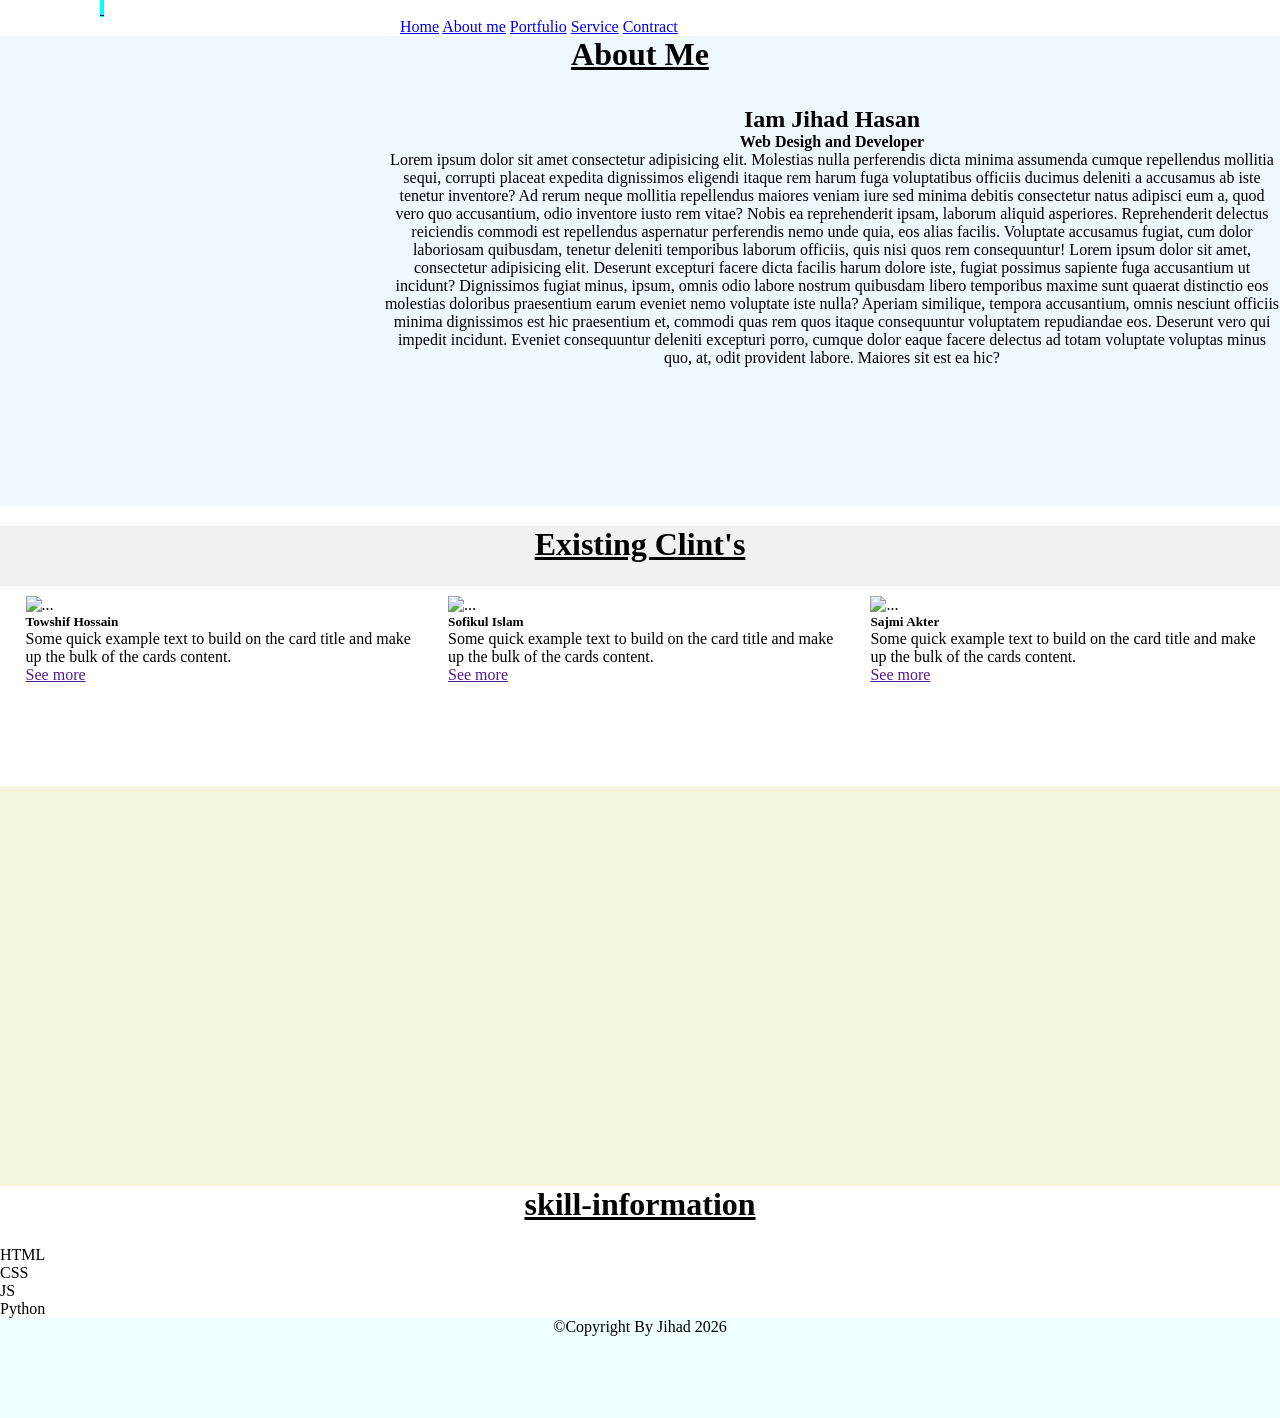
==== index.html @ eef6faf4 "Add files via upload" ====
<!DOCTYPE html>
<html lang="en">

<head>
  <meta charset="UTF-8">
  <meta name="viewport" content="width=device-width, initial-scale=1.0">
  <title>Document</title>
  <link rel="stylesheet" href="bootstrap-5.3.8-dist/bootstrap-5.3.8-dist/css/bootstrap.min.css">
  <script src="bootstrap-5.3.8-dist/bootstrap-5.3.8-dist/js/bootstrap.bundle.js"></script>
  <link rel="stylesheet" href="style.css">
  <link rel="stylesheet" href="https://cdnjs.cloudflare.com/ajax/libs/font-awesome/7.3.0/css/all.min.css"
    integrity="sha512-ApSLB1Pd3/bZN8fWB/RG9YhN/7bd9Hkf3AGaE2mPfebjrxagjuBtx2GcgdqIlJkUzwylBo61r9Xa9NmgBI0swA=="
    crossorigin="anonymous" referrerpolicy="no-referrer" />
  <link rel="stylesheet" href="style.css">
</head>

<body>
  <!-- nav bar  -->
  <div class="nav-barr">
    <!-- logo  -->
    <div class="nav-lrft">

    </div>

    <!-- nav name  -->

    <div class="nav-right">
      <nav class="navbar navbar-expand-lg bg-body-tertiary">
        <div class="container-fluid">
          <a class="navbar-brand" href="#">
            <img src="img/jihad-fisabilillah-logo-design-template-260nw-1535903780-removebg-preview.png" height="50px"
              alt="">
          </a>
          <button class="navbar-toggler" type="button" data-bs-toggle="collapse" data-bs-target="#navbarNavAltMarkup"
            aria-controls="navbarNavAltMarkup" aria-expanded="false" aria-label="Toggle navigation">
            <span class="navbar-toggler-icon"></span>
          </button>
          <div class="collapse navbar-collapse" id="navbarNavAltMarkup">
            <div class="navbar-nav">
              <a class="nav-link" href="Home.html">Home</a>
              <a class="nav-link active"  href="About.html">About me</a>
              <a class="nav-link" href="portfulio.html">Portfulio</a>
              <a class="nav-link" href="service.html">Service</a>
              <a class="nav-link" href="contract.html">Contract</a>
            </div>
          </div>
        </div>
      </nav>
    </div>

    </nav>
  </div>
  </div>

  <!-- about me  -->


  <div class="about-me-3">
    <h1><u>About Me</u></h1>
  </div>

  <div class="about">
    <div class="about-blunk"></div>
    <div class="about-me">
      <h2>Iam Jihad Hasan</h2>
      <h4>Web Desigh and Developer</h4>
      <p>Lorem ipsum dolor sit amet consectetur adipisicing elit. Molestias nulla perferendis dicta minima assumenda
        cumque repellendus mollitia sequi, corrupti placeat expedita dignissimos eligendi itaque rem harum fuga
        voluptatibus officiis ducimus deleniti a accusamus ab iste tenetur inventore? Ad rerum neque mollitia
        repellendus maiores veniam iure sed minima debitis consectetur natus adipisci eum a, quod vero quo accusantium,
        odio inventore iusto rem vitae? Nobis ea reprehenderit ipsam, laborum aliquid asperiores. Reprehenderit delectus
        reiciendis commodi est repellendus aspernatur perferendis nemo unde quia, eos alias facilis. Voluptate accusamus
        fugiat, cum dolor laboriosam quibusdam, tenetur deleniti temporibus laborum officiis, quis nisi quos rem
        consequuntur!
        Lorem ipsum dolor sit amet, consectetur adipisicing elit. Deserunt excepturi facere dicta facilis harum dolore
        iste, fugiat possimus sapiente fuga accusantium ut incidunt? Dignissimos fugiat minus, ipsum, omnis odio labore
        nostrum quibusdam libero temporibus maxime sunt quaerat distinctio eos molestias doloribus praesentium earum
        eveniet nemo voluptate iste nulla? Aperiam similique, tempora accusantium, omnis nesciunt officiis minima
        dignissimos est hic praesentium et, commodi quas rem quos itaque consequuntur voluptatem repudiandae eos.
        Deserunt vero qui impedit incidunt. Eveniet consequuntur deleniti excepturi porro, cumque dolor eaque facere
        delectus ad totam voluptate voluptas minus quo, at, odit provident labore. Maiores sit est ea hic?
      </p>
    </div>
  </div>

  <!-- existing clint's  -->

  <div class="existin clints">
    <h1><u>Existing Clint's</u></h1>
  </div>

  <!-- clints  -->

  <div class="card-work">
    <div class="card-son1">
      <div class="card1" style="width: 25rem;">
        <img src="img/jihad=towshif img.jpeg" class="card-img-top" height="400px" width="700px" alt="...">
        <div class="card-body">
          <h5 class="card-title">Towshif Hossain</h5>
          <p class="card-text">Some quick example text to build on the card title and make up the bulk of the
            cards
            content.</p>
          <a href="" class="btn btn-primary">See more</a>
        </div>
      </div>
    </div>




    <div class="card-son2">
      <div class="card2" style="width: 25rem;">
        <img src="img/sofikul=jihad.jpeg" class="card-img-top" height="400px" width="700px" alt="...">
        <div class="card-body">
          <h5 class="card-title">Sofikul Islam</h5>
          <p class="card-text">Some quick example text to build on the card title and make up the bulk of the
            cards
            content.</p>
          <a href="" class="btn btn-primary">See more</a>
        </div>
      </div>
    </div>




    <div class="card-son3">
      <div class="card3" style="width: 25rem;">
        <img src="img/sajmi apu.jpeg " class="card-img-top" height="400px" width="700px" alt="...">
        <div class="card-body">
          <h5 class="card-title">Sajmi Akter</h5>
          <p class="card-text">Some quick example text to build on the card title and make up the bulk of the
            cards
            content.</p>
          <a href="" class="btn btn-primary">See more</a>
        </div>
      </div>
    </div>
  </div>
  <!-- gap page  -->

  <div class="skill-one" ></div>


<!-- last stage  -->

<div class="skill-information"><h1><u>skill-information</u></h1></div>
<!-- skill name  -->
<div class="jihad"><div class="progress" role="progressbar" aria-label="Success example" aria-valuenow="25" aria-valuemin="0"
      aria-valuemax="100">
      <div class="progress-bar bg-success" style="width: 90%">HTML</div>
    </div>
    <div class="progress" role="progressbar" aria-label="Info example" aria-valuenow="50" aria-valuemin="0"
      aria-valuemax="100">
      <div class="progress-bar bg-info" style="width: 70%">CSS</div>
    </div>
    <div class="progress" role="progressbar" aria-label="Warning example" aria-valuenow="75" aria-valuemin="0"
      aria-valuemax="100">
      <div class="progress-bar bg-warning" style="width: 50%">JS</div>
    </div>
    <div class="progress" role="progressbar" aria-label="Danger example" aria-valuenow="100" aria-valuemin="0"
      aria-valuemax="100">
      <div class="progress-bar bg-danger" style="width: 25%">Python</div>
    </div></div>



<!-- copy page  -->

<div class="copy">&copy;Copyright By Jihad 2026</div>



</body>

</html>
---- style.css ----
* {
    margin: 0px;
    padding: 0px;
    border: 0px;
}
/* Home Page Css  */
.navbar-nav {
    margin-left: 400px;
}
.navbar-brand{
    margin-left: 100px;
    background-color: aqua;
}
.container {
    height: 100%;
    width: 10%;
    background-color: rgb(13, 90, 158);
}



.blounk {
    height: 50px;
    width: 100%;
    background-color: antiquewhite;
    position: relative;
}

.left-2 {
    height: 100%;
    width: 10%;
    background-image: url(img/download.png);
    position: absolute;
}

.about-me-3 {
    height: 70px;
    width: 100%;
    background-color: aliceblue;
    text-align: center;

}

.about {
    height: 400px;
    width: 100%;
    /* background-color: aquamarine; */
     background-color: aliceblue;
    justify-content: center;
    display: flex;
    flex-direction: row;
    /* position: relative; */
}

.about-blunk {
    height: 100%;
    width: 30%;
    background-color: aliceblue;
    background-image: url(img/jihad\ img\ 4.0.jpeg);
}

.about-me {
    height: 100%;
    width: 70%;
    background-color: aliceblue;
    justify-content: center;
    text-align: center;
    /* position: absolute; */
}

.mission {
    height: 300px;
    width: 100%;
    display: flex;
    flex-direction: row;
}

.mission-one {
    height: 100%;
    width: 50%;
    text-align: center;

}

.mission-two {
    height: 100%;
    width: 50%;
    text-align: center;

}

.service-one {
    height: 50px;
    width: 100%;
    /* background-color: blanchedalmond; */
}

.service-list{
    height: 70px;
    width: 200px;
  ;
}

.table-one {
    height: 500px;
    width: 100%;
    /* background-color: cornsilk; */
    display: flex;
    flex-direction: row;
    margin-left: 20%;

}
.table-word{
    height: 100%;
    width: 60%;
    /* background-color: aqua; */
    display: flex;
    flex-direction: column;
    justify-content: center;
    align-items:center;

}

.table-w {
    border: 1px solid;
    height: 60px;
    text-align: center;
    font-size: x-large;
    width: 60%;
    color: rgb(5, 12, 17);
    text-decoration: none;
}

.feedback {
    height: 60px;
    width: 100%;
    background-color: aliceblue;
    text-align: center;
}

.reting {
    height: 200px;
    width: 100%;
    display: flex;
    flex-direction: row;
    justify-content: center;
    align-items: center;
}

.rating-one {
    height: 100%;
    width: 50%;
    /* background-color: aqua; */
    display: flex;
    flex-direction:row;
}

.rating-left {
    height: 100%;
    width: 40%;
    font-size: xx-large;
    text-align: center;
    gap: 10%;
}
.rating-right{
    height: 100%;
    width: 50%;
}

.rating-two-left {
    height: 100%;
    width: 40%;
    font-size: xx-large;
    text-align: center;
}

.rating-two {
    height: 100%;
    width: 50%;
    /* background-color: rgb(122, 196, 196); */
    display: flex;
    flex-direction:row;
    gap: 10%;
}
.rating-two-right{
    height: 100%;
    width: 50%;

}

.copy {
    height: 100px;
    width: 100%;
    background-color: azure;
    text-align: center;
}


.existin{
    height: 60px;
width: 100%;
background-color: rgb(239, 241, 243);
justify-content: center;
text-align: center;
margin-top: 20px;
}

.card-work{
    height: 200px;
    width: 100%;
    /* background-color: antiquewhite; */
    display: flex;
    flex-direction:row;
    justify-content: center;
    gap: 3%;
    align-items: center;
}
.card-son1{
    height: 90%;
    width: 30%;
    /* background-color: aqua; */

}
.card-son2{
    height: 90%;
    width: 30%;
    /* background-color: aqua; */
}
.card-son3{
    height: 90%;
    width: 30%;
    /* background-color: aqua; */
}
.skill-one{
    height: 400px;
    width: 100%;
    background-color: beige;
}



.skill-information{
    height: 60px;
    width: 100%;
    /* background-color: aqua; */
    text-align: center;
}



.blankline{
    height: 50px;
    width: 100%;
}

.information{
    height: 60px;
    width: 100%;
    justify-content:center;
    display: flex;
    flex-direction: row;
}

.information-left{
    height: 100%;
    width: 50%;
    text-align: center;
}
.information-right{
    height: 100%;
    width: 50%;
    text-align: center;
}

.information-data{
    height: 200px;
    width: 100%;
    display: flex;
    flex-direction: row;
    /* background-color: aqua; */
}

.information-leftone{
    height: 100%;
    width: 50%;
    /* background-color: black; */
}
.information-rightone{
    height: 100%;
    /* width: 50%;
    background-color: rgb(131, 62, 62); */
}

.blank-two{
    height: 40px;
    width: 100%;
}

.skill-data{
    height: 60px;
    width: 100%;
    text-align: center;
}
.skill-workone{
    height: 60px;
    width: 60%;
    background-color: cadetblue;
    margin-left: 20%;
}
.certificate-one{
    height: 60px;
    width: 100%;
    text-align: center;
}
.certificate-two{
    height: 100px;
    width: 80%;
    display: flex;
    flex-direction:row;
    margin-left: 10%;
    gap: 2%;
    justify-content: center;
    align-items: center;
}
.child-0ne{
    height: 100%;
    width: 22%;
    /* background-color: blue; */
}
.child-two{
    height: 100%;
    width: 22%;
    /* background-color: blue; */
}
.child-three{
    height: 100%;
    width: 22%;
    /* background-color: blue; */
}
.child-four{
    height: 100%;
    width: 22%;
    /* background-color: blue; */
}

.faqsection{
    height: 500px;
    width: 500px;
    /* background-color: aqua; */
    margin-left: 400px;
    display: flex;
    flex-direction: column;
}

.faqsection-up{
    height: 10%;
    width: 100%;
}
.faqsection-down{
    height: 90%;
    width: 100%;
    /* background-color: rgb(49, 17, 163); */
}


.table-style {
    border-color: black;
    border: 2;
    font-size: x-large;
}


/* service page  */


.work-jihad{
    height: 350px;
    width: 80%;
   position: relative;
   gap: 2.5%;
   justify-content: center;
   margin-left: 10%;
   margin-top: 100px;
   /* background-color: blueviolet; */
}
.work-one-child{
    height: 45%;
    width: 45%;
     background-color: rgb(194, 201, 201);
    position: absolute;
    margin-left: 2.5%;
    margin-top: 2.5%;
    text-align: center;

}
.work-two-child{
    height: 45%;
    width: 45%;
    background-color: rgb(194, 201, 201);
    position: absolute;
    margin-top: 2.5%;
    margin-left: 50%;
    text-align: center;
}
.work-three-child{
    height: 45%;
    width: 45%;
    background-color: rgb(194, 201, 201);
    position: absolute;
    margin-top: 190px;
    margin-left: 2.5%;
    text-align: center;
}
.work-four-child{
     height: 45%;
    width: 45%;
    background-color: rgb(194, 201, 201);
    position: absolute;
    margin-top: 190px;
    margin-left: 50%;
    text-align: center;
}

.FAQ-name{
    height: 60px;
    width: 100%;
    background-color: aliceblue;
    justify-content: center;
    text-align: center;
    margin-top: 350px;
}
.FAQ-question{
    height: 400px;
    width: 60%;
    margin-left: 20%;
    margin-top: 20px;
    /* background-color: rgb(180, 178, 174); */
}




/* contract  */




.name-address{
    height: 60px;
    width: 100%;
    justify-content: center;
    display: flex;
    flex-direction:row;
    margin-top: 60px;
}
.name-chile-one{
    height: 100%;
    width: 40%;
    /* background-color: aqua; */
    text-align: center;
}
.name-chile-two{
    height: 100%;
    width: 60%;
    /* background-color: rgb(171, 184, 184); */
    text-align: center;
}





.name-addressbar{
    height: 500px;
    width: 100%;
    justify-content: center;
    display: flex;
    flex-direction:row;
    margin-top:10px;
     margin-left: 100px;
     gap: 20px;
     justify-content: center;
}
.name-son-one{
    height: 100%;
    width: 40%;
    background-color: rgb(216, 223, 223);
    text-align:left;
    display: flex;
    flex-direction: column;
   
}
.name-son-two{
    height: 100%;
    width: 60%;
 /* background-color: rgb(171, 184, 184); */
    text-align:left;
    font-size: x-large;
}
.location{
    height: 30%;
    width: 100%;
}
.location0ne{
    height: 70%;
    width: 100%;
    background-color: black;
}
.fa-solid {
    margin-left: 10px;
}
.fa-solid a {
    text-decoration: none;
}
---- style.css ----
* {
    margin: 0px;
    padding: 0px;
    border: 0px;
}
/* Home Page Css  */
.navbar-nav {
    margin-left: 400px;
}
.navbar-brand{
    margin-left: 100px;
    background-color: aqua;
}
.container {
    height: 100%;
    width: 10%;
    background-color: rgb(13, 90, 158);
}



.blounk {
    height: 50px;
    width: 100%;
    background-color: antiquewhite;
    position: relative;
}

.left-2 {
    height: 100%;
    width: 10%;
    background-image: url(img/download.png);
    position: absolute;
}

.about-me-3 {
    height: 70px;
    width: 100%;
    background-color: aliceblue;
    text-align: center;

}

.about {
    height: 400px;
    width: 100%;
    /* background-color: aquamarine; */
     background-color: aliceblue;
    justify-content: center;
    display: flex;
    flex-direction: row;
    /* position: relative; */
}

.about-blunk {
    height: 100%;
    width: 30%;
    background-color: aliceblue;
    background-image: url(img/jihad\ img\ 4.0.jpeg);
}

.about-me {
    height: 100%;
    width: 70%;
    background-color: aliceblue;
    justify-content: center;
    text-align: center;
    /* position: absolute; */
}

.mission {
    height: 300px;
    width: 100%;
    display: flex;
    flex-direction: row;
}

.mission-one {
    height: 100%;
    width: 50%;
    text-align: center;

}

.mission-two {
    height: 100%;
    width: 50%;
    text-align: center;

}

.service-one {
    height: 50px;
    width: 100%;
    /* background-color: blanchedalmond; */
}

.service-list{
    height: 70px;
    width: 200px;
  ;
}

.table-one {
    height: 500px;
    width: 100%;
    /* background-color: cornsilk; */
    display: flex;
    flex-direction: row;
    margin-left: 20%;

}
.table-word{
    height: 100%;
    width: 60%;
    /* background-color: aqua; */
    display: flex;
    flex-direction: column;
    justify-content: center;
    align-items:center;

}

.table-w {
    border: 1px solid;
    height: 60px;
    text-align: center;
    font-size: x-large;
    width: 60%;
    color: rgb(5, 12, 17);
    text-decoration: none;
}

.feedback {
    height: 60px;
    width: 100%;
    background-color: aliceblue;
    text-align: center;
}

.reting {
    height: 200px;
    width: 100%;
    display: flex;
    flex-direction: row;
    justify-content: center;
    align-items: center;
}

.rating-one {
    height: 100%;
    width: 50%;
    /* background-color: aqua; */
    display: flex;
    flex-direction:row;
}

.rating-left {
    height: 100%;
    width: 40%;
    font-size: xx-large;
    text-align: center;
    gap: 10%;
}
.rating-right{
    height: 100%;
    width: 50%;
}

.rating-two-left {
    height: 100%;
    width: 40%;
    font-size: xx-large;
    text-align: center;
}

.rating-two {
    height: 100%;
    width: 50%;
    /* background-color: rgb(122, 196, 196); */
    display: flex;
    flex-direction:row;
    gap: 10%;
}
.rating-two-right{
    height: 100%;
    width: 50%;

}

.copy {
    height: 100px;
    width: 100%;
    background-color: azure;
    text-align: center;
}


.existin{
    height: 60px;
width: 100%;
background-color: rgb(239, 241, 243);
justify-content: center;
text-align: center;
margin-top: 20px;
}

.card-work{
    height: 200px;
    width: 100%;
    /* background-color: antiquewhite; */
    display: flex;
    flex-direction:row;
    justify-content: center;
    gap: 3%;
    align-items: center;
}
.card-son1{
    height: 90%;
    width: 30%;
    /* background-color: aqua; */

}
.card-son2{
    height: 90%;
    width: 30%;
    /* background-color: aqua; */
}
.card-son3{
    height: 90%;
    width: 30%;
    /* background-color: aqua; */
}
.skill-one{
    height: 400px;
    width: 100%;
    background-color: beige;
}



.skill-information{
    height: 60px;
    width: 100%;
    /* background-color: aqua; */
    text-align: center;
}



.blankline{
    height: 50px;
    width: 100%;
}

.information{
    height: 60px;
    width: 100%;
    justify-content:center;
    display: flex;
    flex-direction: row;
}

.information-left{
    height: 100%;
    width: 50%;
    text-align: center;
}
.information-right{
    height: 100%;
    width: 50%;
    text-align: center;
}

.information-data{
    height: 200px;
    width: 100%;
    display: flex;
    flex-direction: row;
    /* background-color: aqua; */
}

.information-leftone{
    height: 100%;
    width: 50%;
    /* background-color: black; */
}
.information-rightone{
    height: 100%;
    /* width: 50%;
    background-color: rgb(131, 62, 62); */
}

.blank-two{
    height: 40px;
    width: 100%;
}

.skill-data{
    height: 60px;
    width: 100%;
    text-align: center;
}
.skill-workone{
    height: 60px;
    width: 60%;
    background-color: cadetblue;
    margin-left: 20%;
}
.certificate-one{
    height: 60px;
    width: 100%;
    text-align: center;
}
.certificate-two{
    height: 100px;
    width: 80%;
    display: flex;
    flex-direction:row;
    margin-left: 10%;
    gap: 2%;
    justify-content: center;
    align-items: center;
}
.child-0ne{
    height: 100%;
    width: 22%;
    /* background-color: blue; */
}
.child-two{
    height: 100%;
    width: 22%;
    /* background-color: blue; */
}
.child-three{
    height: 100%;
    width: 22%;
    /* background-color: blue; */
}
.child-four{
    height: 100%;
    width: 22%;
    /* background-color: blue; */
}

.faqsection{
    height: 500px;
    width: 500px;
    /* background-color: aqua; */
    margin-left: 400px;
    display: flex;
    flex-direction: column;
}

.faqsection-up{
    height: 10%;
    width: 100%;
}
.faqsection-down{
    height: 90%;
    width: 100%;
    /* background-color: rgb(49, 17, 163); */
}


.table-style {
    border-color: black;
    border: 2;
    font-size: x-large;
}


/* service page  */


.work-jihad{
    height: 350px;
    width: 80%;
   position: relative;
   gap: 2.5%;
   justify-content: center;
   margin-left: 10%;
   margin-top: 100px;
   /* background-color: blueviolet; */
}
.work-one-child{
    height: 45%;
    width: 45%;
     background-color: rgb(194, 201, 201);
    position: absolute;
    margin-left: 2.5%;
    margin-top: 2.5%;
    text-align: center;

}
.work-two-child{
    height: 45%;
    width: 45%;
    background-color: rgb(194, 201, 201);
    position: absolute;
    margin-top: 2.5%;
    margin-left: 50%;
    text-align: center;
}
.work-three-child{
    height: 45%;
    width: 45%;
    background-color: rgb(194, 201, 201);
    position: absolute;
    margin-top: 190px;
    margin-left: 2.5%;
    text-align: center;
}
.work-four-child{
     height: 45%;
    width: 45%;
    background-color: rgb(194, 201, 201);
    position: absolute;
    margin-top: 190px;
    margin-left: 50%;
    text-align: center;
}

.FAQ-name{
    height: 60px;
    width: 100%;
    background-color: aliceblue;
    justify-content: center;
    text-align: center;
    margin-top: 350px;
}
.FAQ-question{
    height: 400px;
    width: 60%;
    margin-left: 20%;
    margin-top: 20px;
    /* background-color: rgb(180, 178, 174); */
}




/* contract  */




.name-address{
    height: 60px;
    width: 100%;
    justify-content: center;
    display: flex;
    flex-direction:row;
    margin-top: 60px;
}
.name-chile-one{
    height: 100%;
    width: 40%;
    /* background-color: aqua; */
    text-align: center;
}
.name-chile-two{
    height: 100%;
    width: 60%;
    /* background-color: rgb(171, 184, 184); */
    text-align: center;
}





.name-addressbar{
    height: 500px;
    width: 100%;
    justify-content: center;
    display: flex;
    flex-direction:row;
    margin-top:10px;
     margin-left: 100px;
     gap: 20px;
     justify-content: center;
}
.name-son-one{
    height: 100%;
    width: 40%;
    background-color: rgb(216, 223, 223);
    text-align:left;
    display: flex;
    flex-direction: column;
   
}
.name-son-two{
    height: 100%;
    width: 60%;
 /* background-color: rgb(171, 184, 184); */
    text-align:left;
    font-size: x-large;
}
.location{
    height: 30%;
    width: 100%;
}
.location0ne{
    height: 70%;
    width: 100%;
    background-color: black;
}
.fa-solid {
    margin-left: 10px;
}
.fa-solid a {
    text-decoration: none;
}
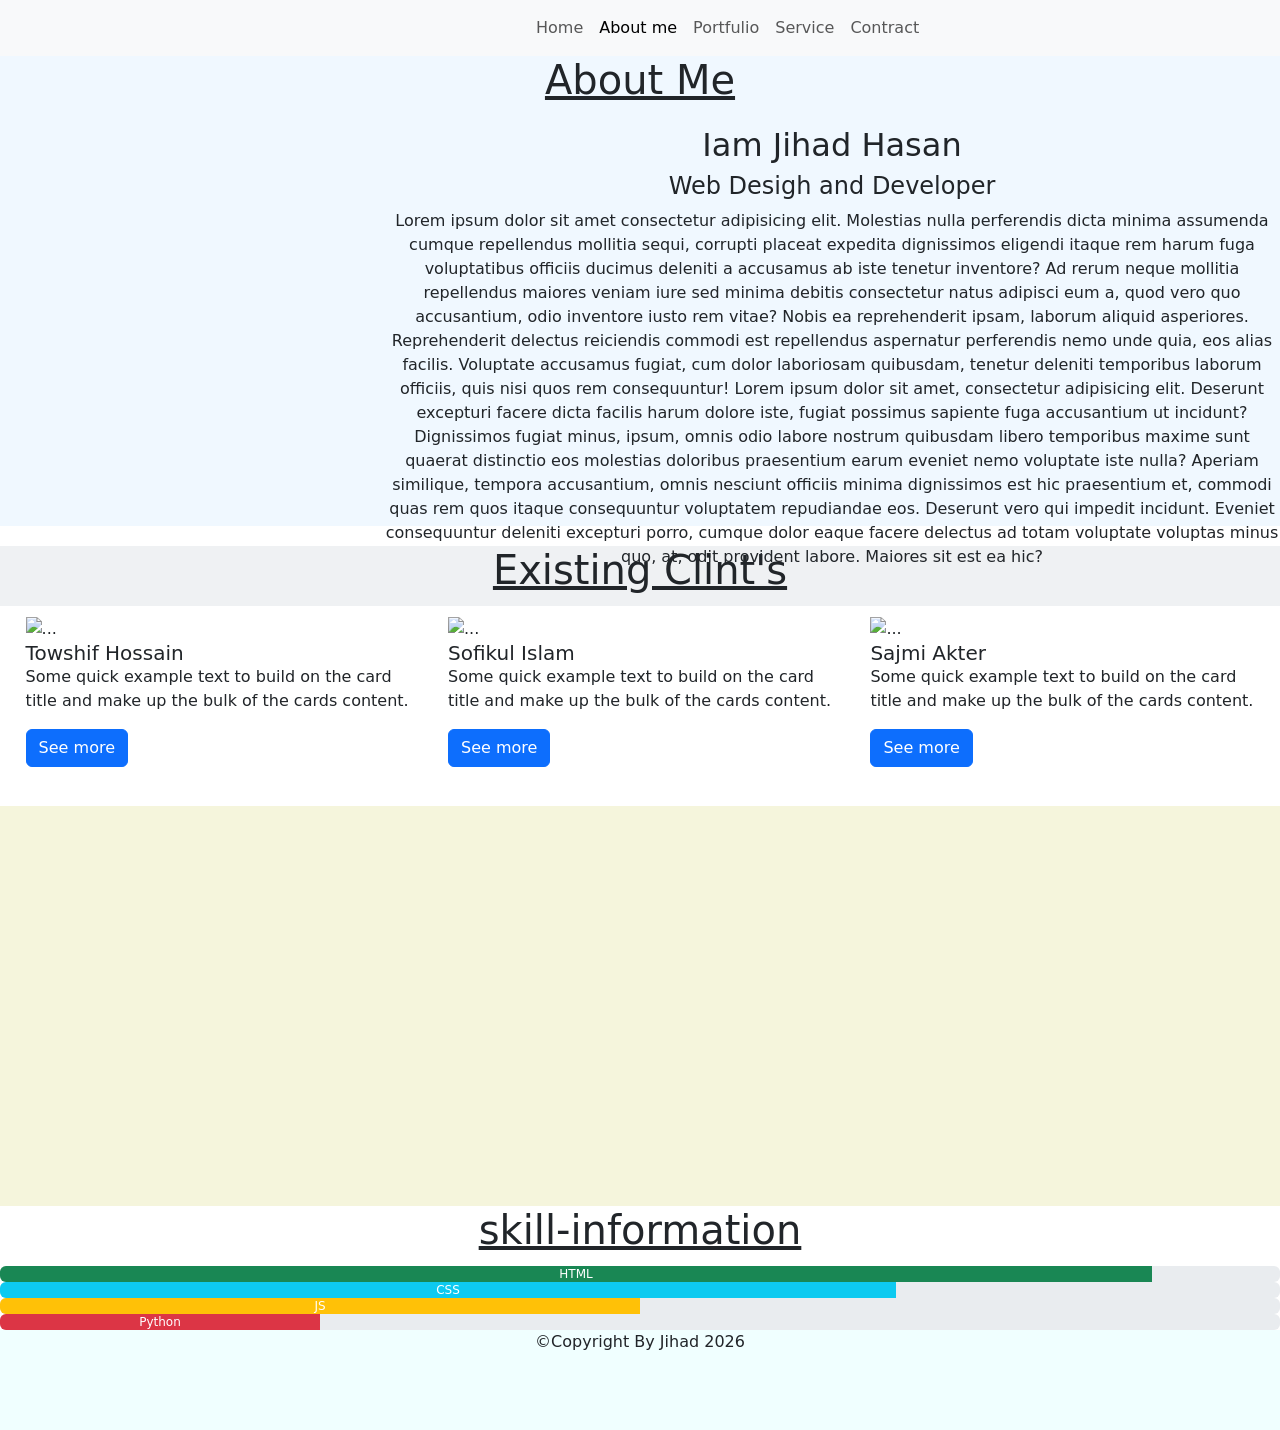
==== commit aa9e11d0: "Update index.html" ====
--- a/index.html
+++ b/index.html
@@ -5,8 +5,8 @@
   <meta charset="UTF-8">
   <meta name="viewport" content="width=device-width, initial-scale=1.0">
   <title>Document</title>
-  <link rel="stylesheet" href="bootstrap-5.3.8-dist/bootstrap-5.3.8-dist/css/bootstrap.min.css">
-  <script src="bootstrap-5.3.8-dist/bootstrap-5.3.8-dist/js/bootstrap.bundle.js"></script>
+  <link rel="stylesheet" href="bootstrap.min.css">
+  <script src="bootstrap.bundle.js"></script>
   <link rel="stylesheet" href="style.css">
   <link rel="stylesheet" href="https://cdnjs.cloudflare.com/ajax/libs/font-awesome/7.3.0/css/all.min.css"
     integrity="sha512-ApSLB1Pd3/bZN8fWB/RG9YhN/7bd9Hkf3AGaE2mPfebjrxagjuBtx2GcgdqIlJkUzwylBo61r9Xa9NmgBI0swA=="
@@ -173,4 +173,4 @@
 
 </body>
 
-</html>+</html>
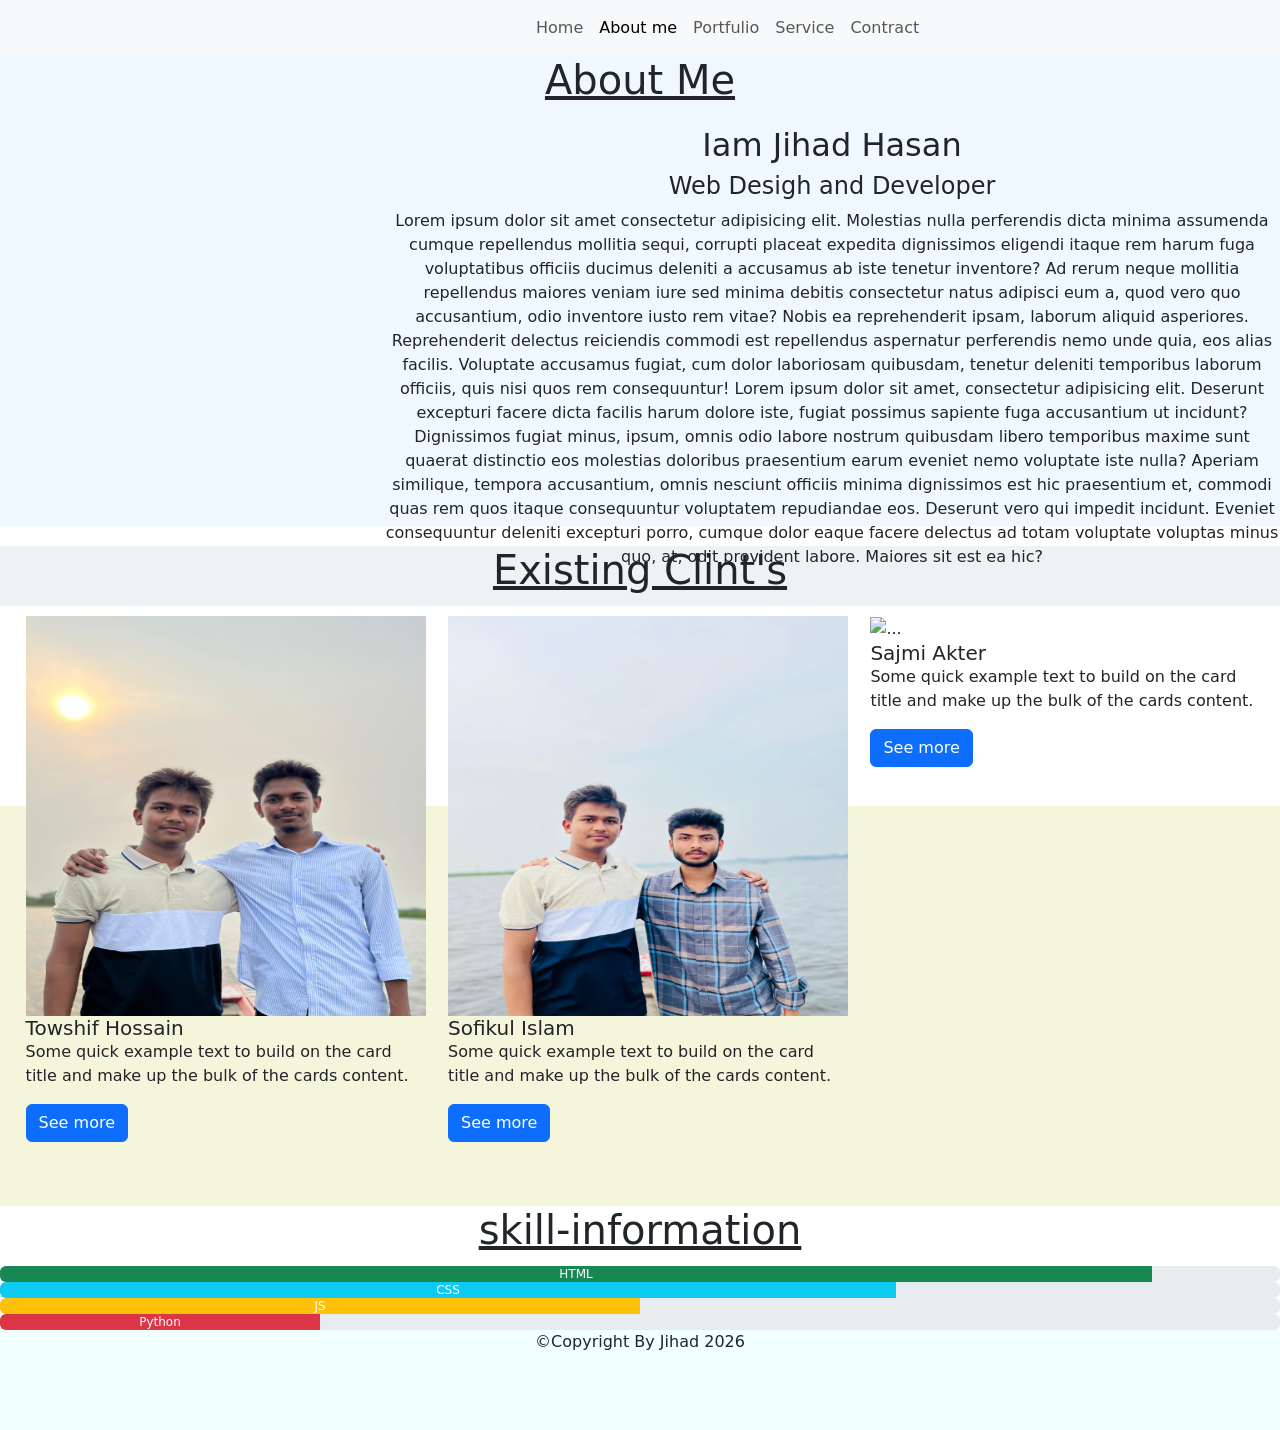
==== commit e06cc1d2: "Update index.html" ====
--- a/index.html
+++ b/index.html
@@ -37,7 +37,7 @@
           </button>
           <div class="collapse navbar-collapse" id="navbarNavAltMarkup">
             <div class="navbar-nav">
-              <a class="nav-link" href="Home.html">Home</a>
+              <a class="nav-link" href="index.html">Home</a>
               <a class="nav-link active"  href="About.html">About me</a>
               <a class="nav-link" href="portfulio.html">Portfulio</a>
               <a class="nav-link" href="service.html">Service</a>
@@ -94,7 +94,7 @@
   <div class="card-work">
     <div class="card-son1">
       <div class="card1" style="width: 25rem;">
-        <img src="img/jihad=towshif img.jpeg" class="card-img-top" height="400px" width="700px" alt="...">
+        <img src="jihad=towshif img.jpeg" class="card-img-top" height="400px" width="700px" alt="...">
         <div class="card-body">
           <h5 class="card-title">Towshif Hossain</h5>
           <p class="card-text">Some quick example text to build on the card title and make up the bulk of the
@@ -110,7 +110,7 @@
 
     <div class="card-son2">
       <div class="card2" style="width: 25rem;">
-        <img src="img/sofikul=jihad.jpeg" class="card-img-top" height="400px" width="700px" alt="...">
+        <img src="sofikul=jihad.jpeg" class="card-img-top" height="400px" width="700px" alt="...">
         <div class="card-body">
           <h5 class="card-title">Sofikul Islam</h5>
           <p class="card-text">Some quick example text to build on the card title and make up the bulk of the
--- a/style.css
+++ b/style.css
@@ -29,7 +29,7 @@
 .left-2 {
     height: 100%;
     width: 10%;
-    background-image: url(img/download.png);
+    background-image: url(download.png);
     position: absolute;
 }
 
@@ -56,7 +56,7 @@
     height: 100%;
     width: 30%;
     background-color: aliceblue;
-    background-image: url(img/jihad\ img\ 4.0.jpeg);
+    background-image: url(jihad 4.0.jpeg);
 }
 
 .about-me {
@@ -511,4 +511,4 @@
 }
 .fa-solid a {
     text-decoration: none;
-}+}
--- a/style.css
+++ b/style.css
@@ -29,7 +29,7 @@
 .left-2 {
     height: 100%;
     width: 10%;
-    background-image: url(img/download.png);
+    background-image: url(download.png);
     position: absolute;
 }
 
@@ -56,7 +56,7 @@
     height: 100%;
     width: 30%;
     background-color: aliceblue;
-    background-image: url(img/jihad\ img\ 4.0.jpeg);
+    background-image: url(jihad 4.0.jpeg);
 }
 
 .about-me {
@@ -511,4 +511,4 @@
 }
 .fa-solid a {
     text-decoration: none;
-}+}
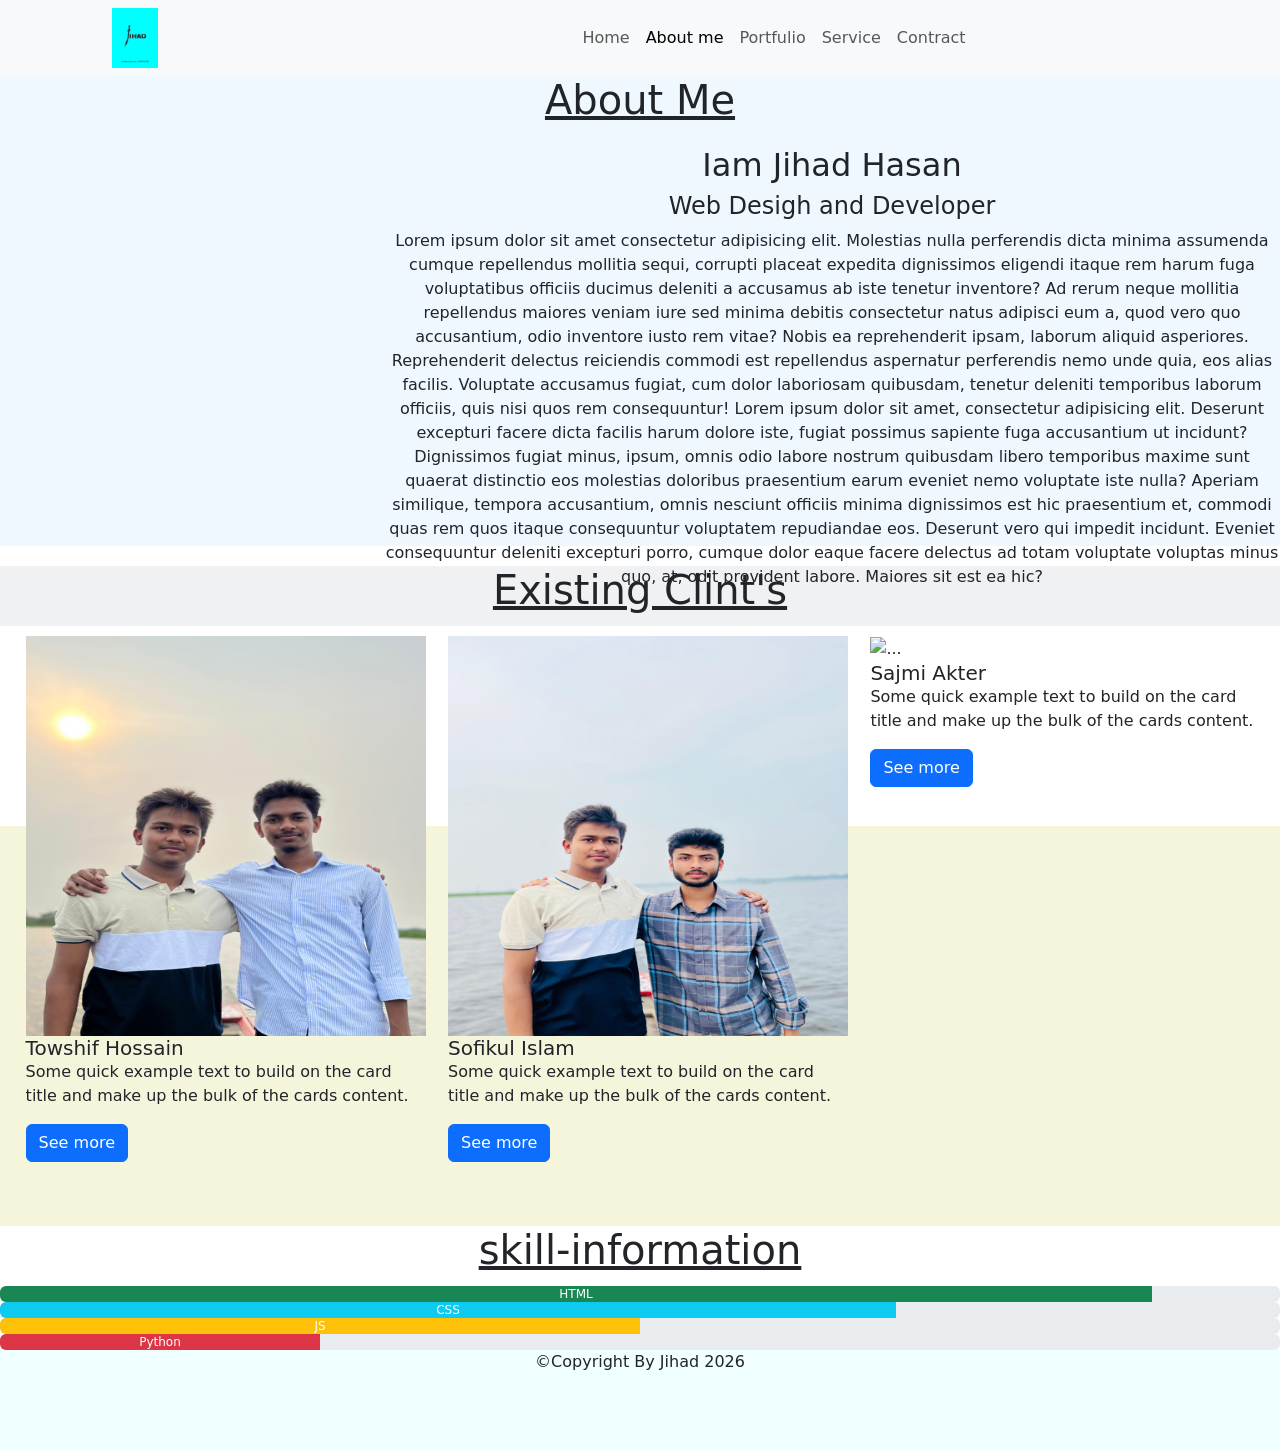
==== commit 21910e22: "Update index.html" ====
--- a/index.html
+++ b/index.html
@@ -28,7 +28,7 @@
       <nav class="navbar navbar-expand-lg bg-body-tertiary">
         <div class="container-fluid">
           <a class="navbar-brand" href="#">
-            <img src="img/jihad-fisabilillah-logo-design-template-260nw-1535903780-removebg-preview.png" height="50px"
+            <img src="jihad-fisabilillah-logo-design-template-260nw-1535903780-removebg-preview.png" height="50px"
               alt="">
           </a>
           <button class="navbar-toggler" type="button" data-bs-toggle="collapse" data-bs-target="#navbarNavAltMarkup"
@@ -38,7 +38,7 @@
           <div class="collapse navbar-collapse" id="navbarNavAltMarkup">
             <div class="navbar-nav">
               <a class="nav-link" href="index.html">Home</a>
-              <a class="nav-link active"  href="About.html">About me</a>
+              <a class="nav-link active"  href="about.html">About me</a>
               <a class="nav-link" href="portfulio.html">Portfulio</a>
               <a class="nav-link" href="service.html">Service</a>
               <a class="nav-link" href="contract.html">Contract</a>
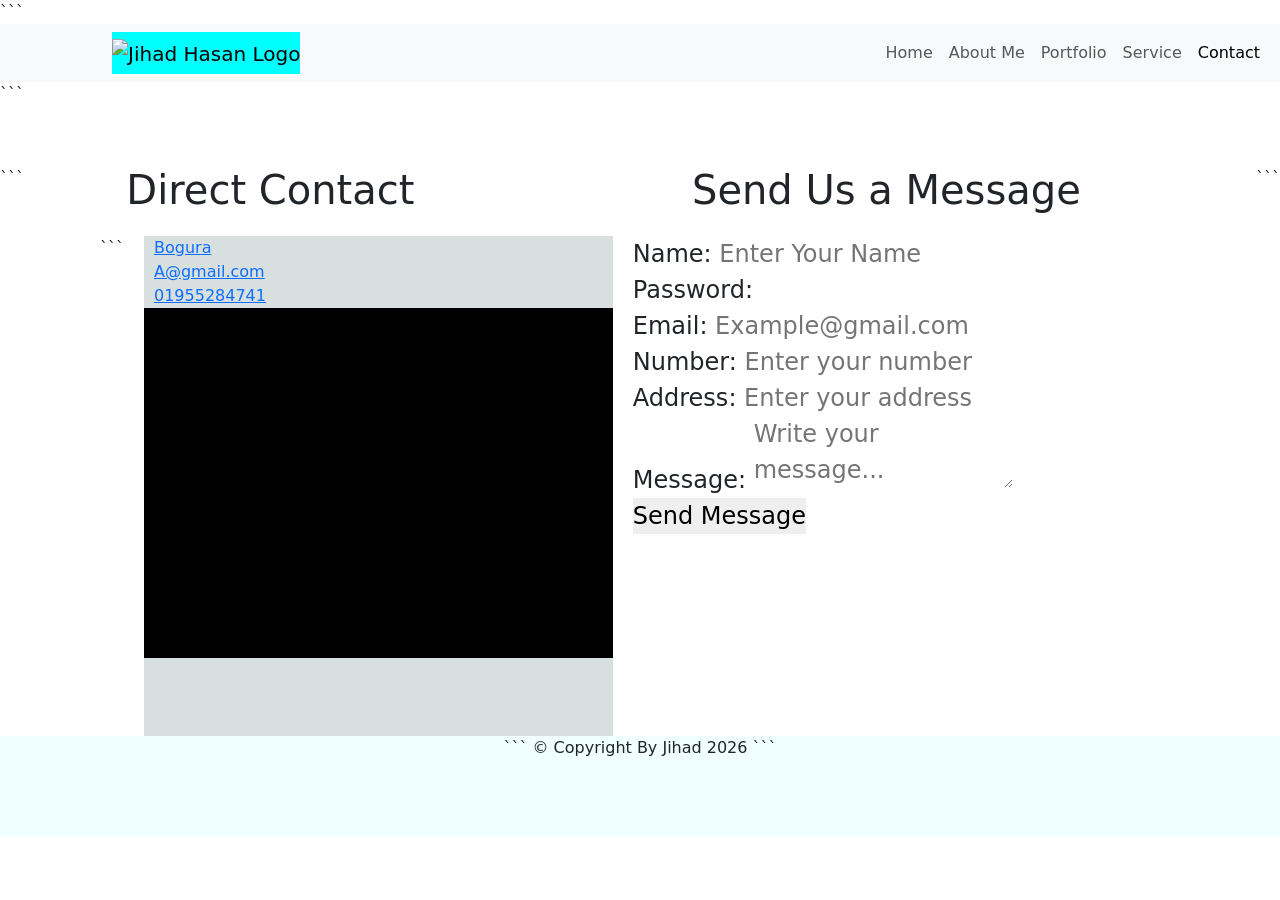
==== commit 86a7af57: "Update index.html" ====
--- a/index.html
+++ b/index.html
@@ -1,176 +1,296 @@
 <!DOCTYPE html>
+
 <html lang="en">
 
 <head>
+
   <meta charset="UTF-8">
+
   <meta name="viewport" content="width=device-width, initial-scale=1.0">
-  <title>Document</title>
+
+  <title>Contact - Jihad Hasan</title>
+
   <link rel="stylesheet" href="bootstrap.min.css">
+
+  <link rel="stylesheet" href="style.css">
+
+  <link rel="stylesheet"
+    href="https://cdnjs.cloudflare.com/ajax/libs/font-awesome/7.3.0/css/all.min.css"
+    integrity="sha512-ApSLB1Pd3/bZN8fWB/RG9YhN/7bd9Hkf3AGaE2mPfebjrxagjuBtx2GcgdqIlJkUzwylBo61r9Xa9NmgBI0swA=="
+    crossorigin="anonymous"
+    referrerpolicy="no-referrer">
+
+</head>
+
+<body>
+
+  <!-- ================= NAVBAR ================= -->
+
+  <header class="nav-barr">
+
+```
+<nav class="navbar navbar-expand-lg bg-body-tertiary">
+
+  <div class="container-fluid">
+
+    <!-- Logo -->
+
+    <a class="navbar-brand" href="index.html">
+
+      <img
+        src="img/jihad-fisabilillah-logo-design-template-260nw-1535903780-removebg-preview.png"
+        height="50"
+        alt="Jihad Hasan Logo">
+
+    </a>
+
+
+    <!-- Mobile Menu Button -->
+
+    <button
+      class="navbar-toggler"
+      type="button"
+      data-bs-toggle="collapse"
+      data-bs-target="#navbarNavAltMarkup"
+      aria-controls="navbarNavAltMarkup"
+      aria-expanded="false"
+      aria-label="Toggle navigation">
+
+      <span class="navbar-toggler-icon"></span>
+
+    </button>
+
+
+    <!-- Menu -->
+
+    <div class="collapse navbar-collapse" id="navbarNavAltMarkup">
+
+      <div class="navbar-nav ms-auto">
+
+        <a class="nav-link" href="index.html">
+          Home
+        </a>
+
+        <a class="nav-link" href="About.html">
+          About Me
+        </a>
+
+        <a class="nav-link" href="portfulio.html">
+          Portfolio
+        </a>
+
+        <a class="nav-link" href="service.html">
+          Service
+        </a>
+
+        <a class="nav-link active"
+          aria-current="page"
+          href="contract.html">
+          Contact
+        </a>
+
+      </div>
+
+    </div>
+
+  </div>
+
+</nav>
+```
+
+  </header>
+
+  <!-- ================= PAGE TITLE ================= -->
+
+  <div class="name-address">
+
+```
+<div class="name-chile-one">
+  <h1>Direct Contact</h1>
+</div>
+
+<div class="name-chile-two">
+  <h1>Send Us a Message</h1>
+</div>
+```
+
+  </div>
+
+  <!-- ================= CONTACT CONTENT ================= -->
+
+  <div class="name-addressbar">
+
+```
+<!-- ================= CONTACT INFORMATION ================= -->
+
+<div class="name-son-one">
+
+  <a class="contact-item">
+
+    <i class="fa-solid fa-location-dot"></i>
+
+    <span>Bogura</span>
+
+  </a>
+
+
+  <a href="mailto:a@gmail.com" class="contact-item">
+
+    <i class="fa-solid fa-envelope"></i>
+
+    <span>A@gmail.com</span>
+
+  </a>
+
+
+  <a href="tel:01955284741" class="contact-item">
+
+    <i class="fa-solid fa-phone"></i>
+
+    <span>01955284741</span>
+
+  </a>
+
+
+  <!-- Google Map -->
+
+  <div class="location0ne">
+
+    <iframe
+      src="https://www.google.com/maps/embed?pb=!1m18!1m12!1m3!1d57929.72928433763!2d89.30382152167964!3d24.84307309999999!2m3!1f0!2f0!3f0!3m2!1i1024!2i768!4f13.1!3m3!1m2!1s0x39fc550ae72c3e9f%3A0x960943dbaf7129a6!2sCybertech%20Computer%20Education!5e0!3m2!1sen!2sbd!4v1784785209948!5m2!1sen!2sbd"
+      allowfullscreen
+      loading="lazy"
+      referrerpolicy="strict-origin-when-cross-origin">
+    </iframe>
+
+  </div>
+
+</div>
+
+
+<!-- ================= MESSAGE FORM ================= -->
+
+<div class="name-son-two">
+
+  <form action="">
+
+    <div class="form-group">
+
+      <label for="name">
+        Name:
+      </label>
+
+      <input
+        type="text"
+        id="name"
+        name="name"
+        placeholder="Enter Your Name"
+        required>
+
+    </div>
+
+
+    <div class="form-group">
+
+      <label for="password">
+        Password:
+      </label>
+
+      <input
+        type="password"
+        id="password"
+        name="password">
+
+    </div>
+
+
+    <div class="form-group">
+
+      <label for="email">
+        Email:
+      </label>
+
+      <input
+        type="email"
+        id="email"
+        name="email"
+        placeholder="Example@gmail.com"
+        required>
+
+    </div>
+
+
+    <div class="form-group">
+
+      <label for="number">
+        Number:
+      </label>
+
+      <input
+        type="tel"
+        id="number"
+        name="number"
+        placeholder="Enter your number"
+        required>
+
+    </div>
+
+
+    <div class="form-group">
+
+      <label for="address">
+        Address:
+      </label>
+
+      <input
+        type="text"
+        id="address"
+        name="address"
+        placeholder="Enter your address"
+        required>
+
+    </div>
+
+
+    <div class="form-group">
+
+      <label for="message">
+        Message:
+      </label>
+
+      <textarea
+        id="message"
+        name="message"
+        placeholder="Write your message..."
+        required></textarea>
+
+    </div>
+
+
+    <button type="submit" class="submit-btn">
+      Send Message
+    </button>
+
+  </form>
+
+</div>
+```
+
+  </div>
+
+  <!-- ================= FOOTER ================= -->
+
+  <footer class="copy">
+
+```
+&copy; Copyright By Jihad 2026
+```
+
+  </footer>
+
   <script src="bootstrap.bundle.js"></script>
-  <link rel="stylesheet" href="style.css">
-  <link rel="stylesheet" href="https://cdnjs.cloudflare.com/ajax/libs/font-awesome/7.3.0/css/all.min.css"
-    integrity="sha512-ApSLB1Pd3/bZN8fWB/RG9YhN/7bd9Hkf3AGaE2mPfebjrxagjuBtx2GcgdqIlJkUzwylBo61r9Xa9NmgBI0swA=="
-    crossorigin="anonymous" referrerpolicy="no-referrer" />
-  <link rel="stylesheet" href="style.css">
-</head>
-
-<body>
-  <!-- nav bar  -->
-  <div class="nav-barr">
-    <!-- logo  -->
-    <div class="nav-lrft">
-
-    </div>
-
-    <!-- nav name  -->
-
-    <div class="nav-right">
-      <nav class="navbar navbar-expand-lg bg-body-tertiary">
-        <div class="container-fluid">
-          <a class="navbar-brand" href="#">
-            <img src="jihad-fisabilillah-logo-design-template-260nw-1535903780-removebg-preview.png" height="50px"
-              alt="">
-          </a>
-          <button class="navbar-toggler" type="button" data-bs-toggle="collapse" data-bs-target="#navbarNavAltMarkup"
-            aria-controls="navbarNavAltMarkup" aria-expanded="false" aria-label="Toggle navigation">
-            <span class="navbar-toggler-icon"></span>
-          </button>
-          <div class="collapse navbar-collapse" id="navbarNavAltMarkup">
-            <div class="navbar-nav">
-              <a class="nav-link" href="index.html">Home</a>
-              <a class="nav-link active"  href="about.html">About me</a>
-              <a class="nav-link" href="portfulio.html">Portfulio</a>
-              <a class="nav-link" href="service.html">Service</a>
-              <a class="nav-link" href="contract.html">Contract</a>
-            </div>
-          </div>
-        </div>
-      </nav>
-    </div>
-
-    </nav>
-  </div>
-  </div>
-
-  <!-- about me  -->
-
-
-  <div class="about-me-3">
-    <h1><u>About Me</u></h1>
-  </div>
-
-  <div class="about">
-    <div class="about-blunk"></div>
-    <div class="about-me">
-      <h2>Iam Jihad Hasan</h2>
-      <h4>Web Desigh and Developer</h4>
-      <p>Lorem ipsum dolor sit amet consectetur adipisicing elit. Molestias nulla perferendis dicta minima assumenda
-        cumque repellendus mollitia sequi, corrupti placeat expedita dignissimos eligendi itaque rem harum fuga
-        voluptatibus officiis ducimus deleniti a accusamus ab iste tenetur inventore? Ad rerum neque mollitia
-        repellendus maiores veniam iure sed minima debitis consectetur natus adipisci eum a, quod vero quo accusantium,
-        odio inventore iusto rem vitae? Nobis ea reprehenderit ipsam, laborum aliquid asperiores. Reprehenderit delectus
-        reiciendis commodi est repellendus aspernatur perferendis nemo unde quia, eos alias facilis. Voluptate accusamus
-        fugiat, cum dolor laboriosam quibusdam, tenetur deleniti temporibus laborum officiis, quis nisi quos rem
-        consequuntur!
-        Lorem ipsum dolor sit amet, consectetur adipisicing elit. Deserunt excepturi facere dicta facilis harum dolore
-        iste, fugiat possimus sapiente fuga accusantium ut incidunt? Dignissimos fugiat minus, ipsum, omnis odio labore
-        nostrum quibusdam libero temporibus maxime sunt quaerat distinctio eos molestias doloribus praesentium earum
-        eveniet nemo voluptate iste nulla? Aperiam similique, tempora accusantium, omnis nesciunt officiis minima
-        dignissimos est hic praesentium et, commodi quas rem quos itaque consequuntur voluptatem repudiandae eos.
-        Deserunt vero qui impedit incidunt. Eveniet consequuntur deleniti excepturi porro, cumque dolor eaque facere
-        delectus ad totam voluptate voluptas minus quo, at, odit provident labore. Maiores sit est ea hic?
-      </p>
-    </div>
-  </div>
-
-  <!-- existing clint's  -->
-
-  <div class="existin clints">
-    <h1><u>Existing Clint's</u></h1>
-  </div>
-
-  <!-- clints  -->
-
-  <div class="card-work">
-    <div class="card-son1">
-      <div class="card1" style="width: 25rem;">
-        <img src="jihad=towshif img.jpeg" class="card-img-top" height="400px" width="700px" alt="...">
-        <div class="card-body">
-          <h5 class="card-title">Towshif Hossain</h5>
-          <p class="card-text">Some quick example text to build on the card title and make up the bulk of the
-            cards
-            content.</p>
-          <a href="" class="btn btn-primary">See more</a>
-        </div>
-      </div>
-    </div>
-
-
-
-
-    <div class="card-son2">
-      <div class="card2" style="width: 25rem;">
-        <img src="sofikul=jihad.jpeg" class="card-img-top" height="400px" width="700px" alt="...">
-        <div class="card-body">
-          <h5 class="card-title">Sofikul Islam</h5>
-          <p class="card-text">Some quick example text to build on the card title and make up the bulk of the
-            cards
-            content.</p>
-          <a href="" class="btn btn-primary">See more</a>
-        </div>
-      </div>
-    </div>
-
-
-
-
-    <div class="card-son3">
-      <div class="card3" style="width: 25rem;">
-        <img src="img/sajmi apu.jpeg " class="card-img-top" height="400px" width="700px" alt="...">
-        <div class="card-body">
-          <h5 class="card-title">Sajmi Akter</h5>
-          <p class="card-text">Some quick example text to build on the card title and make up the bulk of the
-            cards
-            content.</p>
-          <a href="" class="btn btn-primary">See more</a>
-        </div>
-      </div>
-    </div>
-  </div>
-  <!-- gap page  -->
-
-  <div class="skill-one" ></div>
-
-
-<!-- last stage  -->
-
-<div class="skill-information"><h1><u>skill-information</u></h1></div>
-<!-- skill name  -->
-<div class="jihad"><div class="progress" role="progressbar" aria-label="Success example" aria-valuenow="25" aria-valuemin="0"
-      aria-valuemax="100">
-      <div class="progress-bar bg-success" style="width: 90%">HTML</div>
-    </div>
-    <div class="progress" role="progressbar" aria-label="Info example" aria-valuenow="50" aria-valuemin="0"
-      aria-valuemax="100">
-      <div class="progress-bar bg-info" style="width: 70%">CSS</div>
-    </div>
-    <div class="progress" role="progressbar" aria-label="Warning example" aria-valuenow="75" aria-valuemin="0"
-      aria-valuemax="100">
-      <div class="progress-bar bg-warning" style="width: 50%">JS</div>
-    </div>
-    <div class="progress" role="progressbar" aria-label="Danger example" aria-valuenow="100" aria-valuemin="0"
-      aria-valuemax="100">
-      <div class="progress-bar bg-danger" style="width: 25%">Python</div>
-    </div></div>
-
-
-
-<!-- copy page  -->
-
-<div class="copy">&copy;Copyright By Jihad 2026</div>
-
-
 
 </body>
 
 </html>
+
